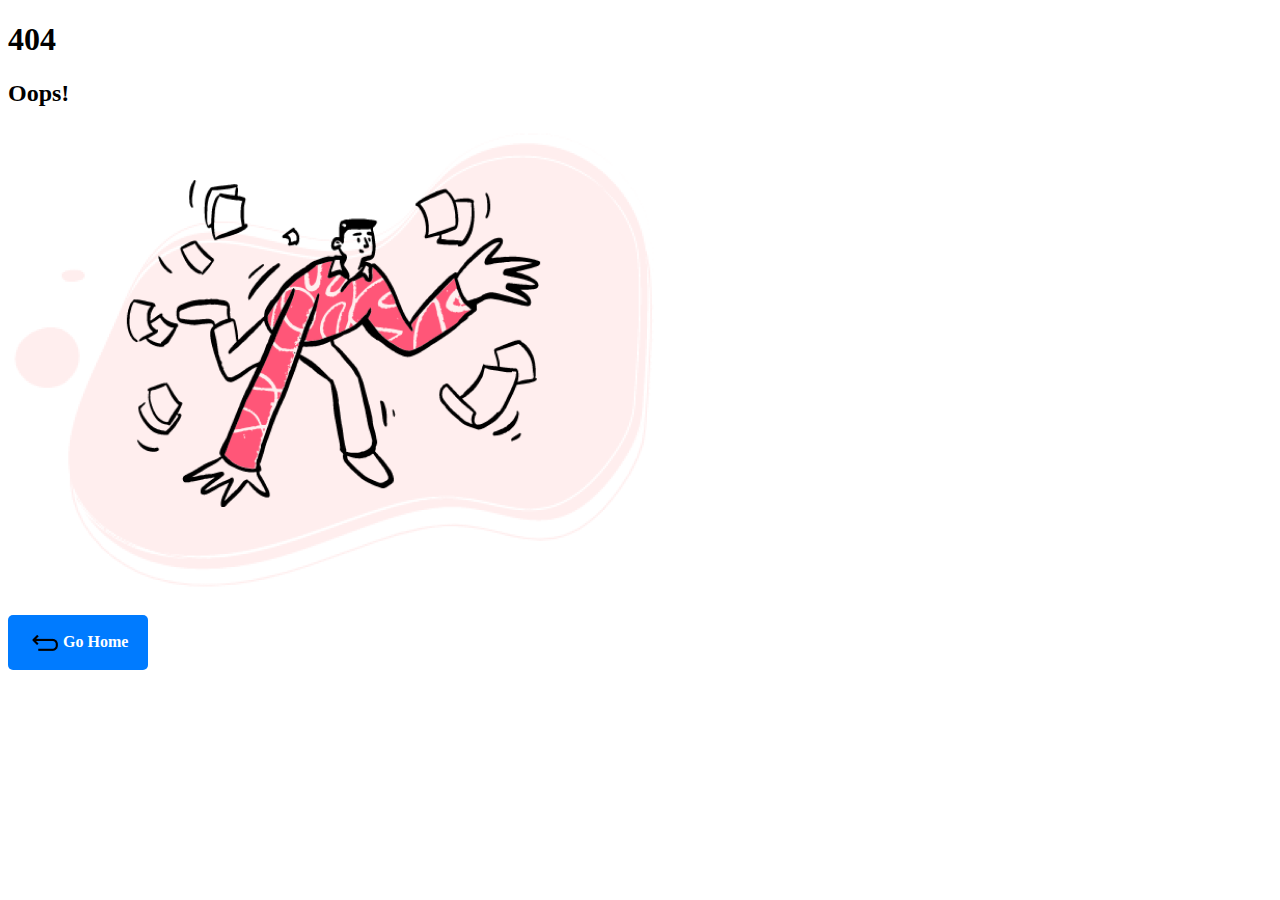
==== Page-1.html @ d53b63e4 "first" ====
<!DOCTYPE html>
<html lang="en">
<head>
    <meta charset="UTF-8">
    <meta name="viewport" content="width=device-width, initial-scale=1.0">
    <link rel="stylesheet" href="assets/css/style.css">
    <title>404 so1</title>
</head>
<body>
    <div class="container">
        <h1>404</h1>
        <h2>Oops!</h2>
        <img src="ảnh/01.png" class="anh">
        <br><br>
        <a href="index.html" class="button">
            <img class="back" src="ảnh/back.png"> Go Home
        </a>
    </div>
</body>
</html>
---- assets/css/style.css ----
.button {
    display: inline-flex;
    align-items: center;
    padding: 10px 20px;
    background-color: #007bff;
    color: white;
    text-decoration: none;
    border-radius: 5px;
    font-weight: bold;
}

.button:hover {
    background-color: #0056b3;
}
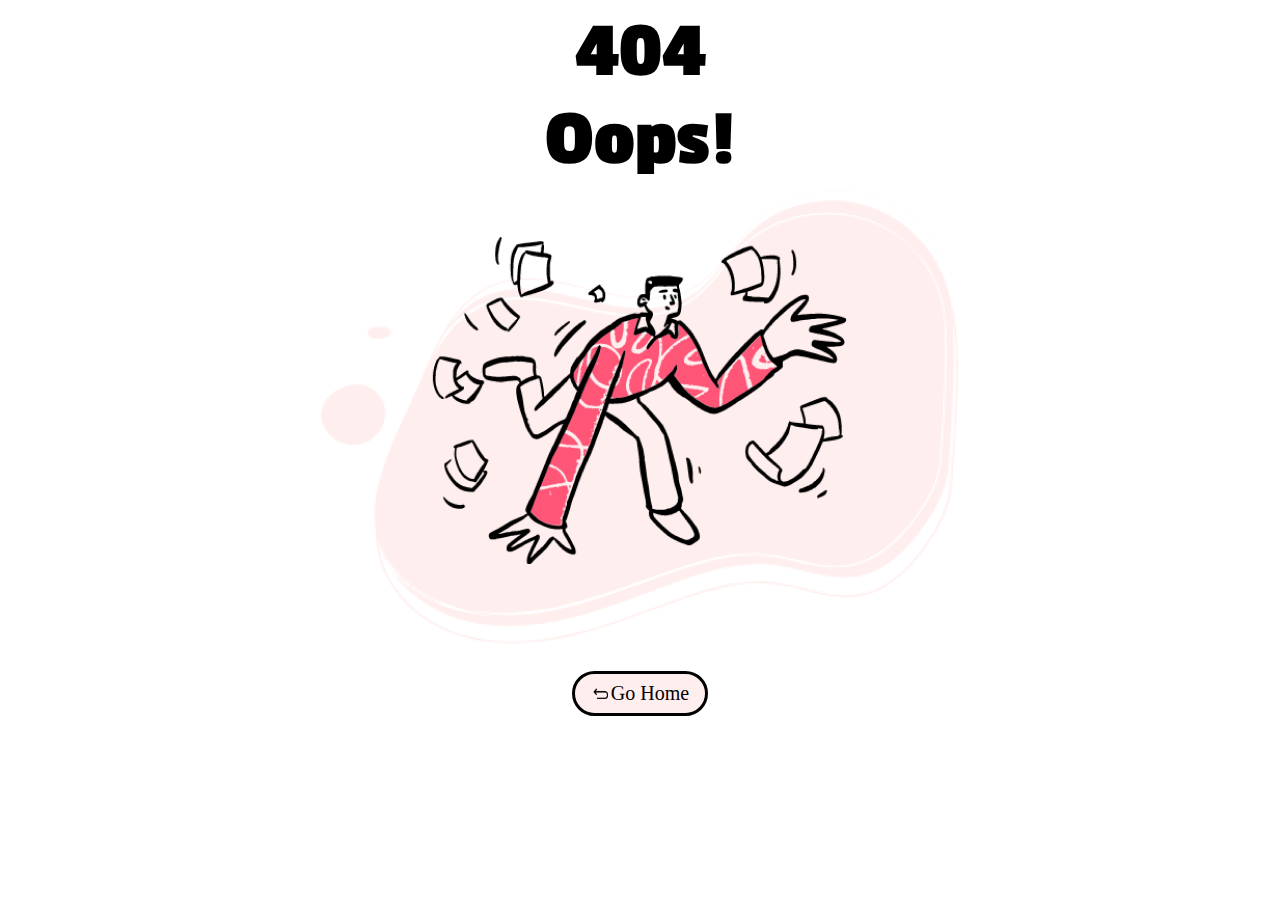
==== commit eae3b323: "done" ====
--- a/Page-1.html
+++ b/Page-1.html
@@ -6,14 +6,14 @@
     <link rel="stylesheet" href="assets/css/style.css">
     <title>404 so1</title>
 </head>
-<body>
+<body class="page1">
     <div class="container">
-        <h1>404</h1>
-        <h2>Oops!</h2>
-        <img src="ảnh/01.png" class="anh">
+        <h1 style="font-size: 80px; margin: 0;">404</h1>
+        <h2 style="font-size: 80px; margin: 0;">Oops!</h2>
+        <img src="assets/images/01.png" class="anh">
         <br><br>
-        <a href="index.html" class="button">
-            <img class="back" src="ảnh/back.png"> Go Home
+        <a href="index.html" class="button1">
+            <img class="back" src="assets/images/back.png"> Go Home
         </a>
     </div>
 </body>
--- a/assets/css/style.css
+++ b/assets/css/style.css
@@ -1,14 +1,65 @@
-.button {
-    display: inline-flex;
-    align-items: center;
-    padding: 10px 20px;
-    background-color: #007bff;
-    color: white;
-    text-decoration: none;
-    border-radius: 5px;
-    font-weight: bold;
+@import url('https://fonts.googleapis.com/css2?family=Archivo+Black&family=Passion+One:wght@400;700;900&display=swap');
+@import url('https://fonts.googleapis.com/css2?family=Inconsolata:wght@200..900&family=Playwrite+GB+S:ital,wght@0,100..400;1,100..400&display=swap');
+@import url('https://fonts.googleapis.com/css2?family=Anton&family=Roboto:ital,wght@0,100;0,300;0,400;0,500;0,700;0,900;1,100;1,300;1,400;1,500;1,700;1,900&display=swap');
+.page1 { 
+    font-family: "Passion One", sans-serif;
+}
+.page2 {
+    font-family: "Passion One", sans-serif;
+}
+.page3 {
+    background-repeat: no-repeat;
+    text-align: center;
+    background-size: cover;
+    background-position: center;
+}
+.page4 {
+    font-family: "Playwrite GB S", cursive;
+}
+.page5 {
+    font-family: "Playwrite GB S", cursive;
+    background-color: #FFD3D3;
+}
+.page6 {
+    font-family: "Passion One", sans-serif;
+    background-color: #FFF2F2;
+}
+.page7 {
+    font-family: "Anton", sans-serif;
+    background-color: #FFD3D3;
+}
+.container {
+    text-align: center;
+    position: relative;
+}
+.background {
+    background-repeat: no-repeat;
+    background-position: center;
 }
 
-.button:hover {
-    background-color: #0056b3;
+.button1 {
+    text-decoration: none;
+    display: inline-flex;
+    background-color: #FFEEEE;
+    color: black;
+    padding: 0.5rem 1rem;
+    font-size: 20px;
+    border-radius: 50px;
+    cursor: pointer;
+    border: 3px solid black;
+    font-family: 'Times New Roman', Times, serif;
 }
+.button2 {
+    text-decoration: none;
+    display: inline-flex;
+    font-size: 20px;
+    border: none;
+    color: black;
+    cursor: pointer;
+    border-bottom: 2px solid black;
+    font-family: 'Times New Roman', Times, serif;
+}
+.back {
+    width: 20px;
+}
+    